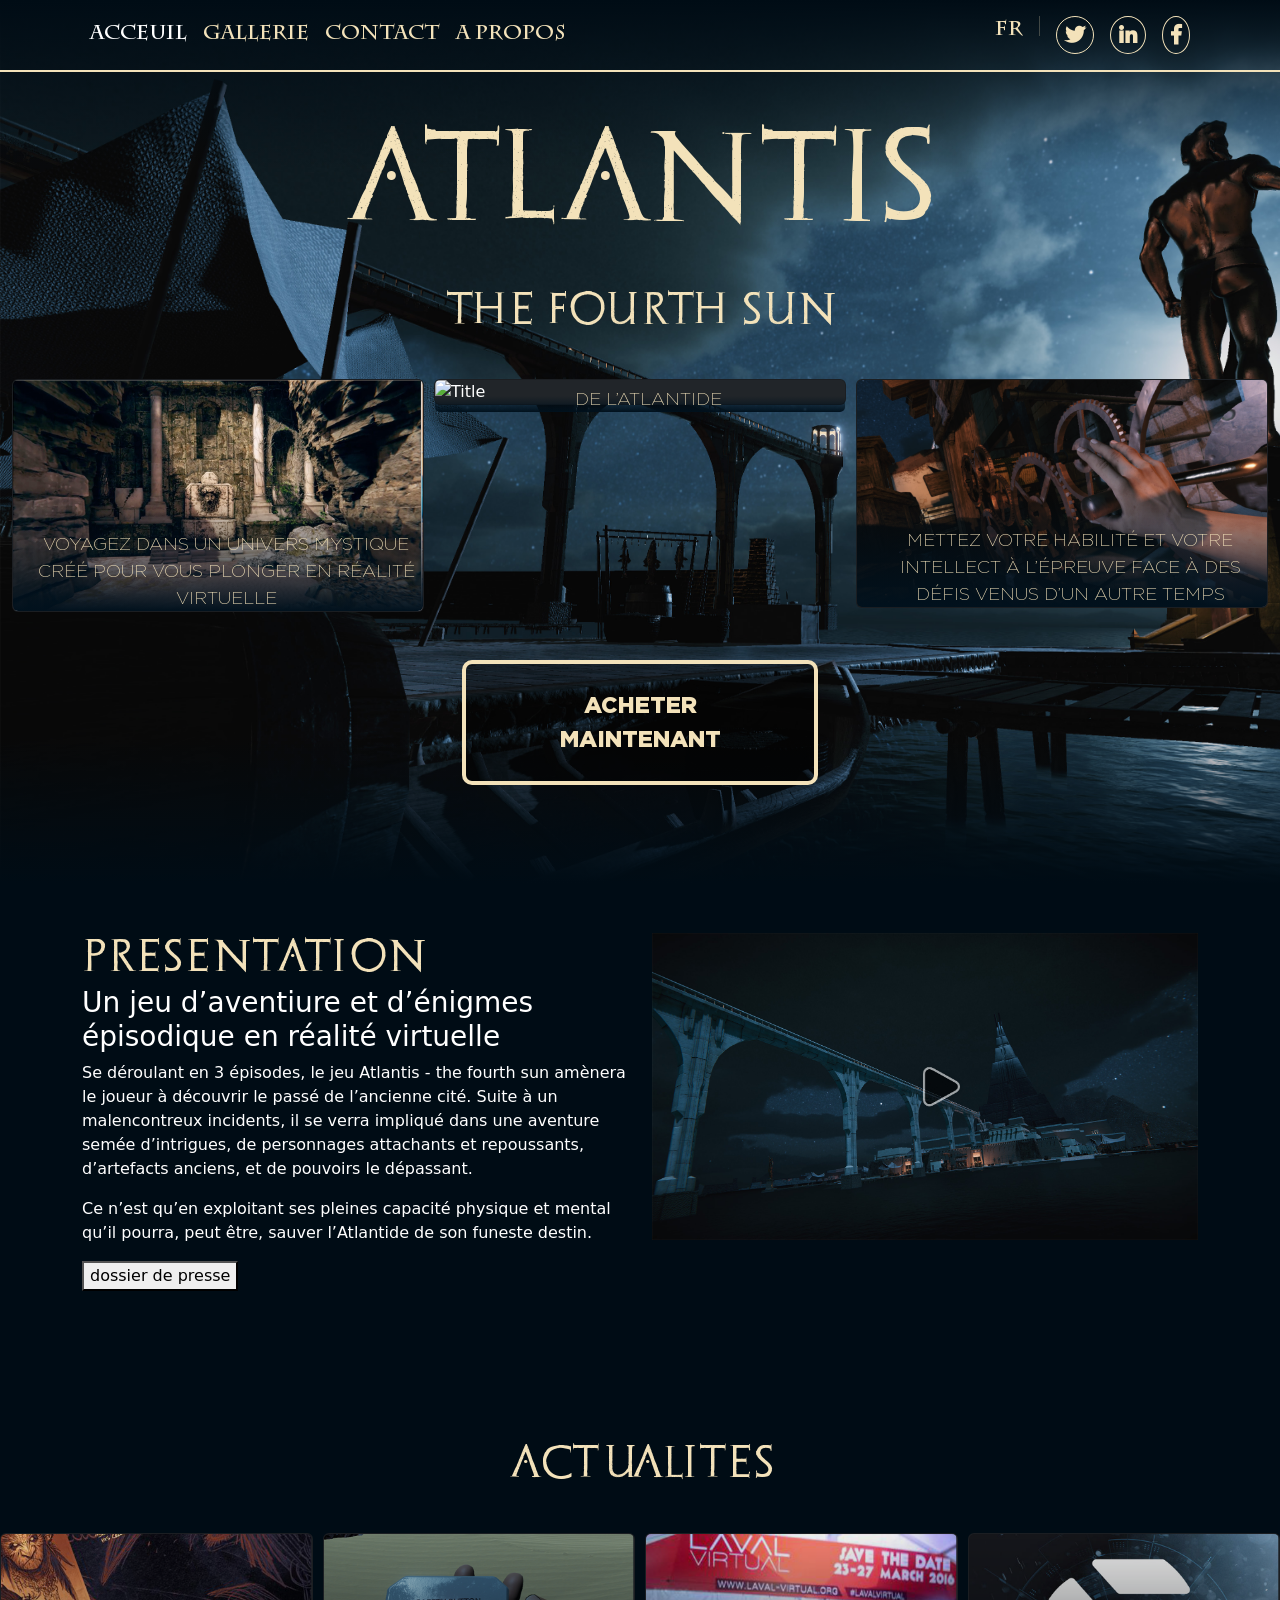
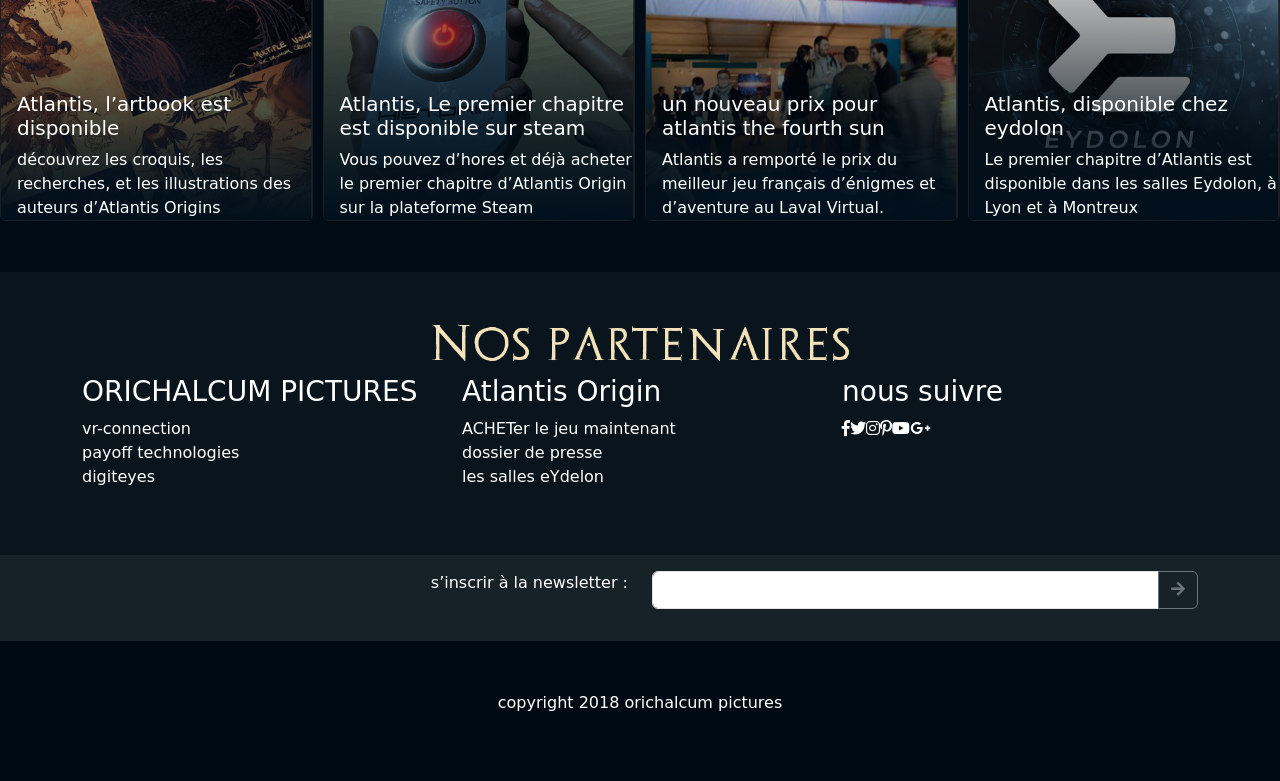
==== index.html @ 623ef65e "add page home and contact - gallery - about" ====
<!DOCTYPE html>
<html lang="en">
<head>
    <meta charset="UTF-8">
    <meta name="viewport" content="width=device-width, initial-scale=1.0">
    <title>Document</title>
    <link rel="stylesheet" href="css/bootstrap.css">
    <link rel="stylesheet" href="font/stylesheet.css">
    <link rel="stylesheet" href="css/fontawesome-all.css">
    <link rel="stylesheet" href="css/style.css">
    <link rel="stylesheet" href="OwlCarousel2-2.3.4/dist/assets/owl.carousel.css">
    <link rel="stylesheet" href="OwlCarousel2-2.3.4/dist/assets/owl.theme.default.css">
</head>
<body class="home"> 
        <!-- ========== Start header ========== -->
        <header>
            <nav class="navbar navbar-expand-sm navbar-dark bg-transparent">
                  <div class="container">
                    <button class="navbar-toggler d-lg-none" type="button" data-bs-toggle="collapse" data-bs-target="#collapsibleNavId" aria-controls="collapsibleNavId"
                        aria-expanded="false" aria-label="Toggle navigation">
                        <span class="navbar-toggler-icon"></span>
                    </button>
                    <div class="collapse navbar-collapse" id="collapsibleNavId">
                        <ul class="navbar-nav me-auto mt-2 mt-lg-0">
                            <li class="nav-item">
                                <a class="nav-link active" href="index.html" aria-current="page">Acceuil <span class="visually-hidden">(current)</span></a>
                            </li>
                            <li class="nav-item">
                                <a class="nav-link" href="gallery.html">GALLERIE </a>
                            </li>
                            <li class="nav-item">
                                <a class="nav-link" href="contact.html">Contact  </a>
                            </li>
                            <li class="nav-item">
                                <a class="nav-link" href="about.html">A propos </a>
                            </li>
                        </ul>
                    </div>
                    <ul class="navbar-nav">
                        <li class="nav-item">
                            <a href="" class="nav-link">
                                FR
                            </a>
                        </li>
                        <li class="nav-item">
                            <a href="" class="nav-link">
                                <div class="vr"></div>
                            </a>
                        </li>
                        <li class="nav-item">
                            <a href="" class="nav-link">
                                <i class="fab fa-twitter"></i>
                            </a>
                        </li>
                        <li class="nav-item">
                            <a href="" class="nav-link">
                                <i class="fab fa-linkedin-in"></i>
                            </a>
                        </li>
                        <li class="nav-item">
                            <a href="" class="nav-link">
                                <i class="fab fa-facebook-f"></i>
                            </a>
                        </li>
                    </ul>
              </div>
            </nav>
            <div class="container">
                <div class="row text-center">
                    <h1 class="my-5">ATLANTIS</h1>
                    <h2 class="mb-5">the fourth sun</h2>
                </div>
            </div>
            <div class="container-fluid">
                <div class="row">

                    <!-- ========== Start carousel 1 ========== -->
                    <div id="owl1" class="owl-carousel owl-theme">
                        <div class="item">
                            <div class="card bg-dark text-white">
                                <img class="card-img" src="asset/img/atlantis/slide1.jpg" alt="Title">
                                <div class="card-img-overlay">
                                  <p class="card-text position-absolute bottom-0">voyagez dans un univers mystique créé pour vous plonger en réalité virtuelle
                                  </p>
                                </div>
                              </div>
                        </div>
                        <div class="item">
                            <div class="card bg-dark text-white">
                                <img class="card-img" src="asset/img/atlantis/slide2.png" alt="Title">
                                <div class="card-img-overlay">
                                  <p class="card-text position-absolute bottom-0">Faites votre enquête, et découvrez la vérité derrière le funeste destin de l’atlantide
                                  </p>
                                </div>
                              </div>
                        </div>
                        <div class="item">
                            <div class="card bg-dark text-white">
                                <img class="card-img" src="asset/img/atlantis/slide3.png" alt="Title">
                                <div class="card-img-overlay">
                                  <p class="card-text position-absolute bottom-0">Mettez votre habilité et votre intellect à l’épreuve face à des défis venus d’un autre temps</p>
                                </div>
                              </div>
                        </div>
                    </div>
                    <!-- ========== End carousel 1 ========== -->
                </div>
                
            </div>      
            <!-- ========== Start button ========== -->
            <div class="container">
                <div class="row">
                    <div class="col-md-4 mx-auto my-5">
                        <button class="py-4 px-5 btn achat btn-outline-primary">
                            acheter maintenant
                        </button>
                    </div>
                </div>
            </div>
            <!-- ========== End button ========== -->      
        </header>
        <!-- ========== End header ========== -->
        <!-- ========== Start Section presentation ========== -->
        <section class="presentation">
            <div class="container">
                <div class="row">
                    <div class="col-md-6">
                        <h2>presentation</h2>
                        <h3 class="text-white">Un jeu d’aventiure et d’énigmes épisodique en réalité virtuelle</h3>
                        <p class="text-white">Se déroulant en 3 épisodes, le jeu Atlantis - the fourth sun amènera le joueur à découvrir le passé de l’ancienne cité. Suite à un malencontreux incidents, il se verra impliqué dans une aventure semée d’intrigues, de personnages attachants et repoussants, d’artefacts anciens, et de pouvoirs le dépassant.</p>
                        <p class="text-white">Ce n’est qu’en exploitant ses pleines capacité physique et mental qu’il pourra, peut être, sauver l’Atlantide de son funeste destin.</p>
                        <button>dossier de presse</button>
                    </div>
                    <div class="col-md-6">
                        <img src="asset/img/presentation/video.jpg" alt="" class="img-fluid">
                    </div>
                </div>
            </div>
        </section>
        <!-- ========== End Section presentation ========== -->
        <!-- ========== Start actualites ========== -->
        <section class="actualites">
                <h2 class="my-5 text-center">actualites</h2>
                <!-- ========== Start carousel 1 ========== -->
                <div id="owl2" class="owl-carousel owl-theme">
                    <div class="item">
                        <div class="card bg-dark text-white">
                            <img class="card-img" src="asset/img/actualites/slide1.png" alt="Title">
                            <div class="card-img-overlay">
                                <div class="position-absolute bottom-0">
                                    <h5 class="card-title">Atlantis,  l’artbook est disponible</h5>
                                <p class="card-text ">découvrez les croquis, les recherches, et les illustrations des auteurs d’Atlantis Origins</p>
                                </div>
                            </div>
                          </div>
                    </div>
                    <div class="item">
                        <div class="card bg-dark text-white">
                            <img class="card-img" src="asset/img/actualites/slide2.png" alt="Title">
                            <div class="card-img-overlay">
                                <div class="position-absolute bottom-0">
                                    <h5 class="card-title">Atlantis, Le premier chapitre est disponible sur steam</h5>
                              <p class="card-text ">Vous pouvez d’hores et déjà acheter le premier chapitre d’Atlantis Origin sur la plateforme Steam
                            </p>
                                </div>
                            </div>
                          </div>
                    </div>
                    <div class="item">
                        <div class="card bg-dark text-white">
                            <img class="card-img" src="asset/img/actualites/slide3.png" alt="Title">
                            <div class="card-img-overlay">
                                    <div class="position-absolute bottom-0">
                                        <h5 class="card-title">un nouveau prix pour atlantis the fourth sun</h5>
                              <p class="card-text ">Atlantis a remporté le prix du meilleur jeu français d’énigmes et d’aventure au Laval Virtual.</p>
                                    </div>
                            </div>
                          </div>
                    </div>
                    <div class="item">
                        <div class="card bg-dark text-white">
                            <img class="card-img" src="asset/img/actualites/slide4.png" alt="Title">
                            <div class="card-img-overlay">
                                <div class="position-absolute bottom-0">
                                    <h5 class="card-title">Atlantis, disponible chez eydolon</h5>
                              <p class="card-text ">Le premier chapitre d’Atlantis est disponible dans les salles Eydolon, à Lyon et à Montreux</p>
                            </div>
                                </div>
                          </div>
                    </div>
                </div>
                <!-- ========== End carousel 1 ========== -->
        </section>
        <!-- ========== End actualites ========== -->
        <!-- ========== Start footer ========== -->
        <footer>
            <div class="footer-link">
                    <div class="container">
                        <h2 class="text-center">Nos partenaires</h2>
                    </div>
                    <div class="container">
                        <div class="row">
                            <div class="col-md-4">
                                <h3>ORICHALCUM PICTURES</h3>
                                <ul class="list-unstyled">
                                    <li>vr-connection</li>
                                    <li>payoff technologies</li>
                                    <li>digiteyes</li>
                                </ul>
                            </div>
                            <div class="col-md-4">
                                <h3>Atlantis Origin</h3>
                                <ul class="list-unstyled">
                                    <li>ACHETer le jeu maintenant</li>
                                    <li>dossier de presse</li>
                                    <li>les salles eYdelon</li>
                                </ul>
                            </div>
                            <div class="col-md-4">
                                <h3>nous suivre</h3>
                                <ul class="list-unstyled d-flex">   
                                    <li><i class="fab fa-facebook-f"></i></li>
                                    <li><i class="fab fa-twitter"></i>  </li>
                                    <li><i class="fab fa-instagram"></i> </li>
                                    <li><i class="fab fa-pinterest-p"></i> </li>
                                    <li><i class="fab fa-youtube"></i></li>
                                    <li><i class="fab fa-google-plus-g"></i></li>
                                </ul>
                            </div>
                        </div>
                    </div>
            </div>
            <div class="footer-newsletter">
                    <div class="container">
                        <div class="row">
                            <div class="col-md-6">
                                <p class="text-end">s’inscrir à la newsletter : </p>
                            </div>
                            <div class="col-md-6">
                                <form action="">
                                    <div class="input-group mb-3">
                                        <input type="text" class="form-control" placeholder="" aria-label="Button" aria-describedby="">
                                        <button class="btn btn-outline-secondary" type="button" id="">
                                            <i class="fas fa-arrow-right"></i>
                                        </button>
                                    </div>
                                </form>
                            </div>
                        </div>
                    </div>
            </div>
            <div class="footer-copyright text-center">
                <p>copyright 2018 orichalcum pictures</p>
            </div>
        </footer>
        <!-- ========== End footer ========== -->







    
    <script src="js/bootstrap.bundle.js"></script>
    <!-- <script src="asset/js/jquery.js"></script> -->
    <script src="OwlCarousel2-2.3.4/docs/assets/vendors/jquery.min.js"></script>
    <script src="OwlCarousel2-2.3.4/dist/owl.carousel.js"></script>

    <script>
        $('#owl1').owlCarousel({
            loop:true,
            margin:10,
            nav:true,
            responsive:{
                0:{
                    items:1
                },
                600:{
                    items:2
                },
                1000:{
                    items:3
                }
            }
        })
        $('#owl2').owlCarousel({
            loop:true,
            margin:10,
            nav:true,
            responsive:{
                0:{
                    items:1
                },
                600:{
                    items:2
                },
                1000:{
                    items:4
                }
            }
        })
    </script>

</body>
</html>
---- font/stylesheet.css ----
@font-face {
    font-family: 'Gotham';
    src: local('Gotham-LightItalic'),
        url('Gotham-LightItalic.woff2') format('woff2'),
        url('Gotham-LightItalic.woff') format('woff'),
        url('Gotham-LightItalic.ttf') format('truetype');
    font-weight: 300;
    font-style: italic;
}

@font-face {
    font-family: 'Gotham';
    src: local('Gotham-Bold'),
        url('Gotham-Bold.woff2') format('woff2'),
        url('Gotham-Bold.woff') format('woff'),
        url('Gotham-Bold.ttf') format('truetype');
    font-weight: bold;
    font-style: normal;
}

@font-face {
    font-family: 'Gotham';
    src: local('Gotham-Light'),
        url('Gotham-Light.woff2') format('woff2'),
        url('Gotham-Light.woff') format('woff'),
        url('Gotham-Light.ttf') format('truetype');
    font-weight: 300;
    font-style: normal;
}

@font-face {
    font-family: 'Gotham';
    src: local('Gotham-BoldItalic'),
        url('Gotham-BoldItalic.woff2') format('woff2'),
        url('Gotham-BoldItalic.woff') format('woff'),
        url('Gotham-BoldItalic.ttf') format('truetype');
    font-weight: bold;
    font-style: italic;
}

@font-face {
    font-family: 'Gotham';
    src: local('Gotham-MediumItalic'),
        url('Gotham-MediumItalic.woff2') format('woff2'),
        url('Gotham-MediumItalic.woff') format('woff'),
        url('Gotham-MediumItalic.ttf') format('truetype');
    font-weight: 500;
    font-style: italic;
}

@font-face {
    font-family: 'Archeologicaps';
    src: local('Archeologicaps'),
        url('Archeologicaps.woff2') format('woff2'),
        url('Archeologicaps.woff') format('woff'),
        url('Archeologicaps.ttf') format('truetype');
    font-weight: 500;
    font-style: normal;
}

@font-face {
    font-family: 'Gotham';
    src: local('Gotham-Medium'),
        url('Gotham-Medium.woff2') format('woff2'),
        url('Gotham-Medium.woff') format('woff'),
        url('Gotham-Medium.ttf') format('truetype');
    font-weight: 500;
    font-style: normal;
}

@font-face {
    font-family: 'Gotham';
    src: local('Gotham-XLight'),
        url('Gotham-XLight.woff2') format('woff2'),
        url('Gotham-XLight.woff') format('woff'),
        url('Gotham-XLight.ttf') format('truetype');
    font-weight: 300;
    font-style: normal;
}

@font-face {
    font-family: 'Gotham';
    src: local('Gotham-ThinItalic'),
        url('Gotham-ThinItalic.woff2') format('woff2'),
        url('Gotham-ThinItalic.woff') format('woff'),
        url('Gotham-ThinItalic.ttf') format('truetype');
    font-weight: 100;
    font-style: italic;
}

@font-face {
    font-family: 'Gotham';
    src: local('Gotham-XLightItalic'),
        url('Gotham-XLightItalic.woff2') format('woff2'),
        url('Gotham-XLightItalic.woff') format('woff'),
        url('Gotham-XLightItalic.ttf') format('truetype');
    font-weight: 300;
    font-style: italic;
}

@font-face {
    font-family: 'Gotham';
    src: local('Gotham-Thin'),
        url('Gotham-Thin.woff2') format('woff2'),
        url('Gotham-Thin.woff') format('woff'),
        url('Gotham-Thin.ttf') format('truetype');
    font-weight: 100;
    font-style: normal;
}

@font-face {
    font-family: 'Gotham';
    src: local('Gotham-UltraItalic'),
        url('Gotham-UltraItalic.woff2') format('woff2'),
        url('Gotham-UltraItalic.woff') format('woff'),
        url('Gotham-UltraItalic.ttf') format('truetype');
    font-weight: 500;
    font-style: italic;
}

@font-face {
    font-family: 'Gotham';
    src: local('Gotham-Black'),
        url('Gotham-Black.woff2') format('woff2'),
        url('Gotham-Black.woff') format('woff'),
        url('Gotham-Black.ttf') format('truetype');
    font-weight: 500;
    font-style: normal;
}

@font-face {
    font-family: 'Charlemagne Std';
    src: local('Charlemagne Std Bold'), local('CharlemagneStd-Bold'),
        url('CharlemagneStd-Bold.woff2') format('woff2'),
        url('CharlemagneStd-Bold.woff') format('woff'),
        url('CharlemagneStd-Bold.ttf') format('truetype');
    font-weight: bold;
    font-style: normal;
}
---- css/style.css ----
/***** root *****/
:root{
    --color-primaire: #f3e2ba;
    --bg-primaire: #000c15;
}
.navbar{
    --bs-navbar-toggler-icon-bg: url("data:image/svg+xml,%3csvg xmlns='http://www.w3.org/2000/svg' viewBox='0 0 30 30'%3e%3cpath stroke='rgba%2833, 37, 41, 0.75%29' stroke-linecap='round' stroke-miterlimit='10' stroke-width='2' d='M4 7h22M4 15h22M4 23h22'/%3e%3c/svg%3e");
}
html,body{
    background-color: var(--bg-primaire);
    color: #fff;
}
/***** End root *****/
/***** header *****/
.home header{
    /* background: linear-gradient(#222, #2227), url('../asset/img/atlantis/Background.jpg'); */
    background: linear-gradient(180deg, #000c15 0%, rgba(34, 34, 34, 0.00) 19.27%, rgba(34, 34, 34, 0.00) 83.33%, #000c15 100%),url('../asset/img/atlantis/Background.jpg') ;
    padding-bottom: 50px;
    background-size: cover;
} 
nav .nav-item .nav-link{
    color: var(--color-primaire);
    font-family: 'Charlemagne Std';
    font-weight: bold;
    font-style: normal;
    font-size: 20px;
}
.navbar{
    border-bottom: 2px var(--color-primaire) solid ;
}
.navbar .nav-item .nav-link i{
    border: 1px solid var(--color-primaire);
    border-radius: 50%;
    padding: 8px;
}
.home h1,.home h2{
    color: var(--color-primaire);
    font-family: 'Archeologicaps';
    font-weight: 500;
    font-style: normal;
}
.home h1{
    font-size: 98px;
}
.home h2{
    font-size: 38px;
}
header .owl-carousel .card-img-overlay{
    background: linear-gradient(180deg, rgba(1, 17, 29, 0.00) 0%, rgba(1, 17, 29, 0.00) 50%, #01111D 100%);
}
header .owl-carousel .card-text{
    color: var(--color-primaire);
    font-size: 18px;
    font-family: 'Gotham';
    font-weight: 300;
    font-style: normal;
    text-transform: uppercase;
    text-align: center;
}
header .achat{
    border: 4px solid var(--color-primaire);
    font-size: 23px;
    font-family: 'Gotham';
    font-weight: 400;
    font-style: normal;
    text-transform: uppercase;
    color: var(--color-primaire);
    border-radius: 10px;
    background-color: #0007;
}
header .achat:hover{
    background-color: var(--color-primaire);
    border-color: var(--color-primaire);
}
/***** End header *****/
/***** presentation *****/
.presentation{
    padding-top: 50px;
    padding-bottom: 50px;
}
/***** End presentation *****/

/***** actualites *****/
.actualites{
    padding-top: 50px;
    padding-bottom: 50px;
    background: url("../asset/img/actualites/Background.png");
    background-size: cover;
}
/***** End actualites *****/
/***** Footer *****/
footer{
    padding-bottom: 50px;
    background-color: #000a12;
    color: white;
}

.footer-link{
    background-color: #09141c;
    padding-top: 50px;
    padding-bottom: 50px;
}
.footer-newsletter{
    background-color: #172128;
    padding-top: 16px;
    padding-bottom: 16px;
}
.footer-copyright{
    padding-top: 50px;
}
/***** End Footer *****/
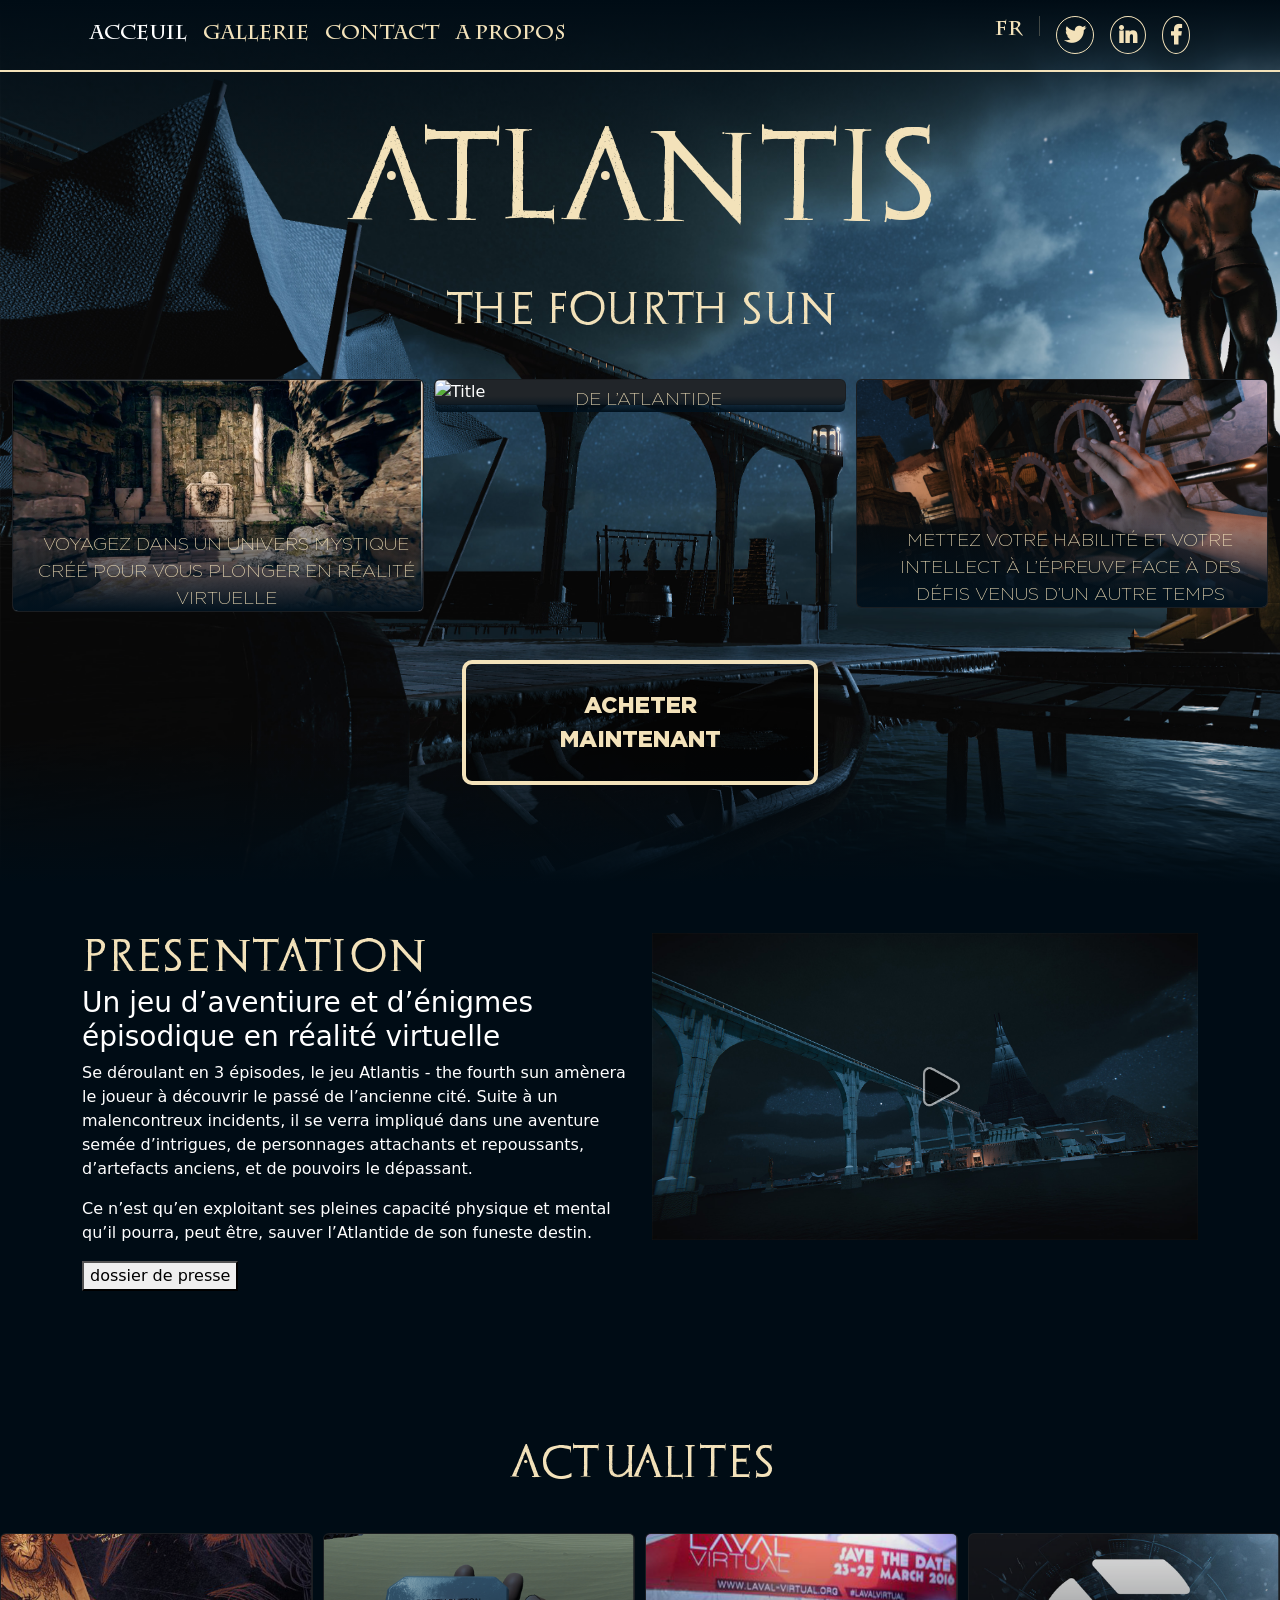
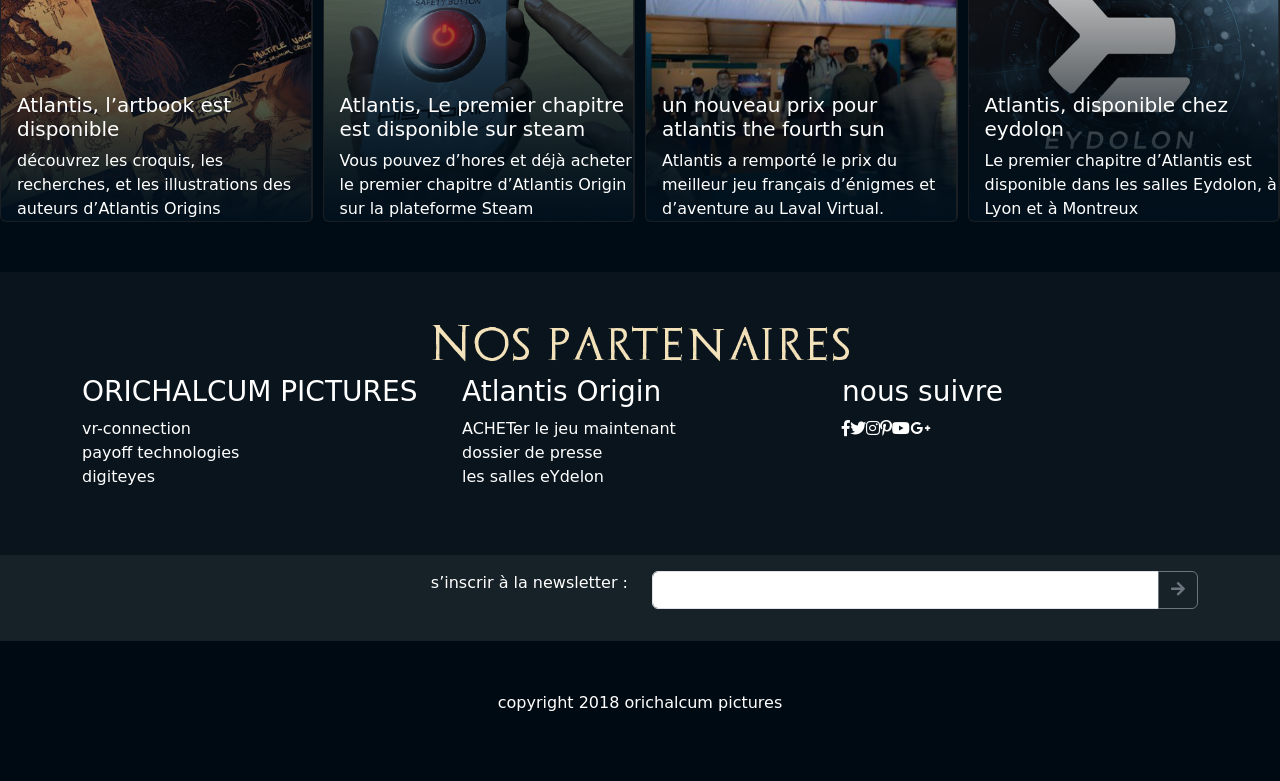
==== commit 08b3a6ac: "add content and style" ====
--- a/index.html
+++ b/index.html
@@ -7,9 +7,9 @@
     <link rel="stylesheet" href="css/bootstrap.css">
     <link rel="stylesheet" href="font/stylesheet.css">
     <link rel="stylesheet" href="css/fontawesome-all.css">
-    <link rel="stylesheet" href="css/style.css">
     <link rel="stylesheet" href="OwlCarousel2-2.3.4/dist/assets/owl.carousel.css">
     <link rel="stylesheet" href="OwlCarousel2-2.3.4/dist/assets/owl.theme.default.css">
+    <link rel="stylesheet" href="css/style.css">
 </head>
 <body class="home"> 
         <!-- ========== Start header ========== -->
--- a/css/style.css
+++ b/css/style.css
@@ -33,7 +33,7 @@
     border-radius: 50%;
     padding: 8px;
 }
-.home h1,.home h2{
+h1,h2{
     color: var(--color-primaire);
     font-family: 'Archeologicaps';
     font-weight: 500;
@@ -108,4 +108,11 @@
 .footer-copyright{
     padding-top: 50px;
 }
-/***** End Footer *****/+/***** End Footer *****/
+
+/***** Page Gallery Flexslider *****/
+.flexslider{
+    border: var(--bg-primaire);
+    background: var(--bg-primaire);
+}
+/***** End Page Gallery Flexslider *****/
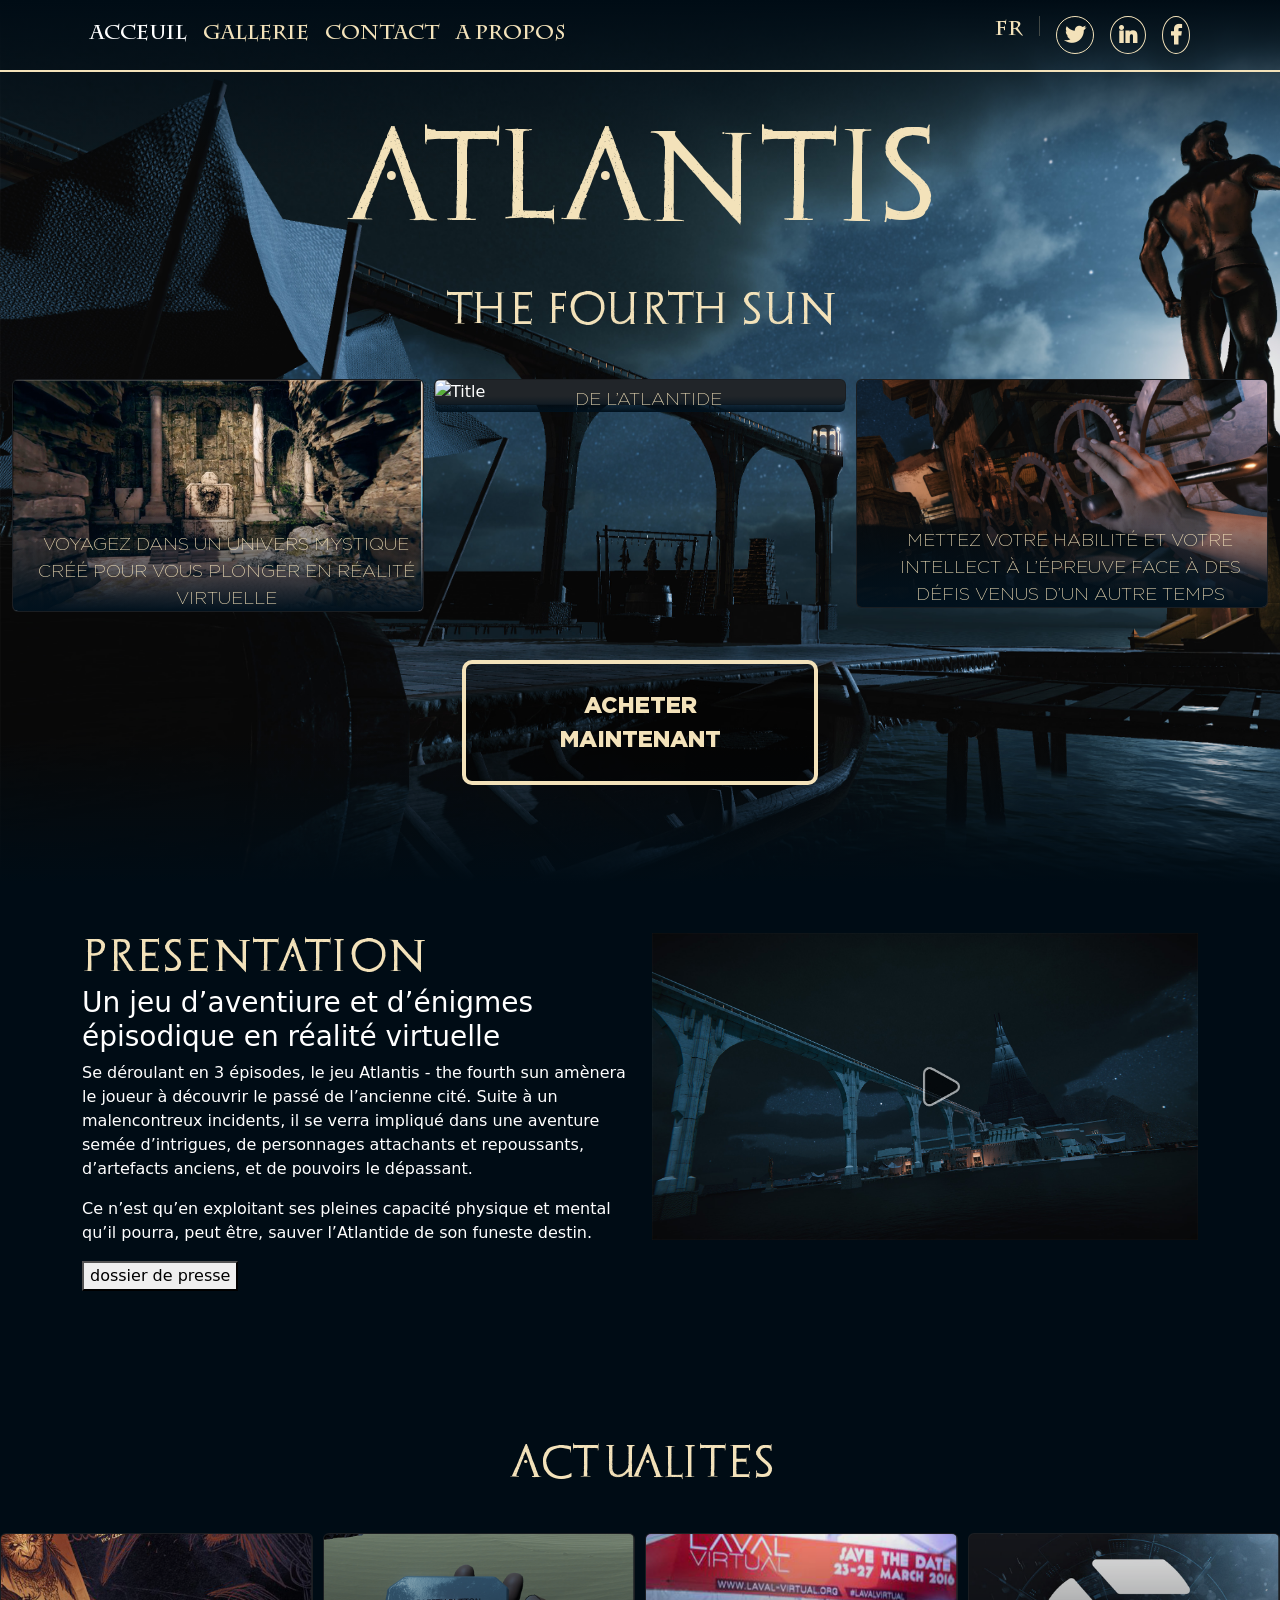
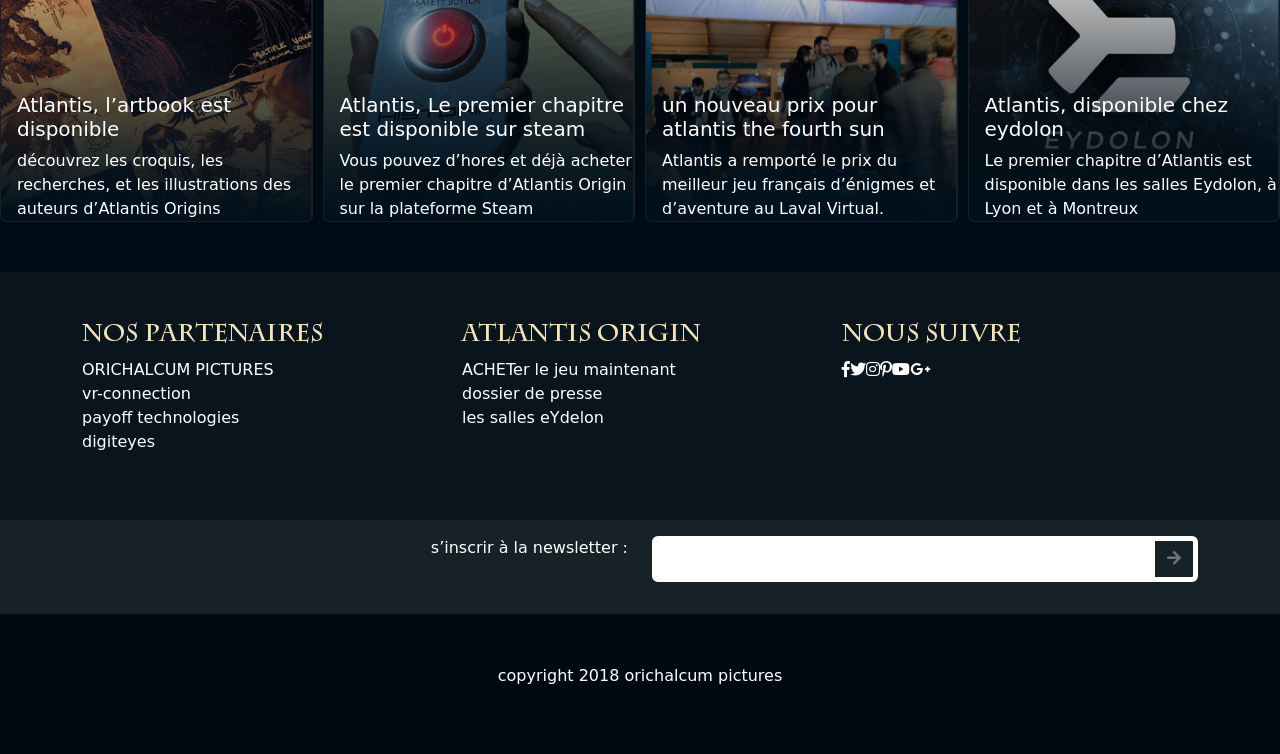
==== commit 8d0ef6ed: "commit of project atlantis" ====
--- a/index.html
+++ b/index.html
@@ -160,7 +160,7 @@
                             <div class="card-img-overlay">
                                 <div class="position-absolute bottom-0">
                                     <h5 class="card-title">Atlantis, Le premier chapitre est disponible sur steam</h5>
-                              <p class="card-text ">Vous pouvez d’hores et déjà acheter le premier chapitre d’Atlantis Origin sur la plateforme Steam
+                              <p class="card-text">Vous pouvez d’hores et déjà acheter le premier chapitre d’Atlantis Origin sur la plateforme Steam
                             </p>
                                 </div>
                             </div>
@@ -196,13 +196,11 @@
         <footer>
             <div class="footer-link">
                     <div class="container">
-                        <h2 class="text-center">Nos partenaires</h2>
-                    </div>
-                    <div class="container">
                         <div class="row">
                             <div class="col-md-4">
-                                <h3>ORICHALCUM PICTURES</h3>
+                                <h3>Nos partenaires</h3>
                                 <ul class="list-unstyled">
+                                    <li>ORICHALCUM PICTURES</li>
                                     <li>vr-connection</li>
                                     <li>payoff technologies</li>
                                     <li>digiteyes</li>
@@ -239,8 +237,8 @@
                             <div class="col-md-6">
                                 <form action="">
                                     <div class="input-group mb-3">
-                                        <input type="text" class="form-control" placeholder="" aria-label="Button" aria-describedby="">
-                                        <button class="btn btn-outline-secondary" type="button" id="">
+                                        <input  type="text" class="form-control border-white border border-5" placeholder="" aria-label="Button" aria-describedby="">
+                                        <button class=" border border-white border-5 btn btn-outline-secondary" type="button" id="">
                                             <i class="fas fa-arrow-right"></i>
                                         </button>
                                     </div>
--- a/css/style.css
+++ b/css/style.css
@@ -100,6 +100,14 @@
     padding-top: 50px;
     padding-bottom: 50px;
 }
+
+.footer-link h3{
+    color: var(--color-primaire);
+    font-size: 24px;
+    font-family: 'Charlemagne Std';
+    font-weight: bold;
+    font-style: normal;
+}
 .footer-newsletter{
     background-color: #172128;
     padding-top: 16px;
@@ -115,4 +123,10 @@
     border: var(--bg-primaire);
     background: var(--bg-primaire);
 }
-/***** End Page Gallery Flexslider *****/+/***** End Page Gallery Flexslider *****/
+
+@media (max-width: 600px){
+    .home h1{
+        font-size: 40px;
+    }
+}
